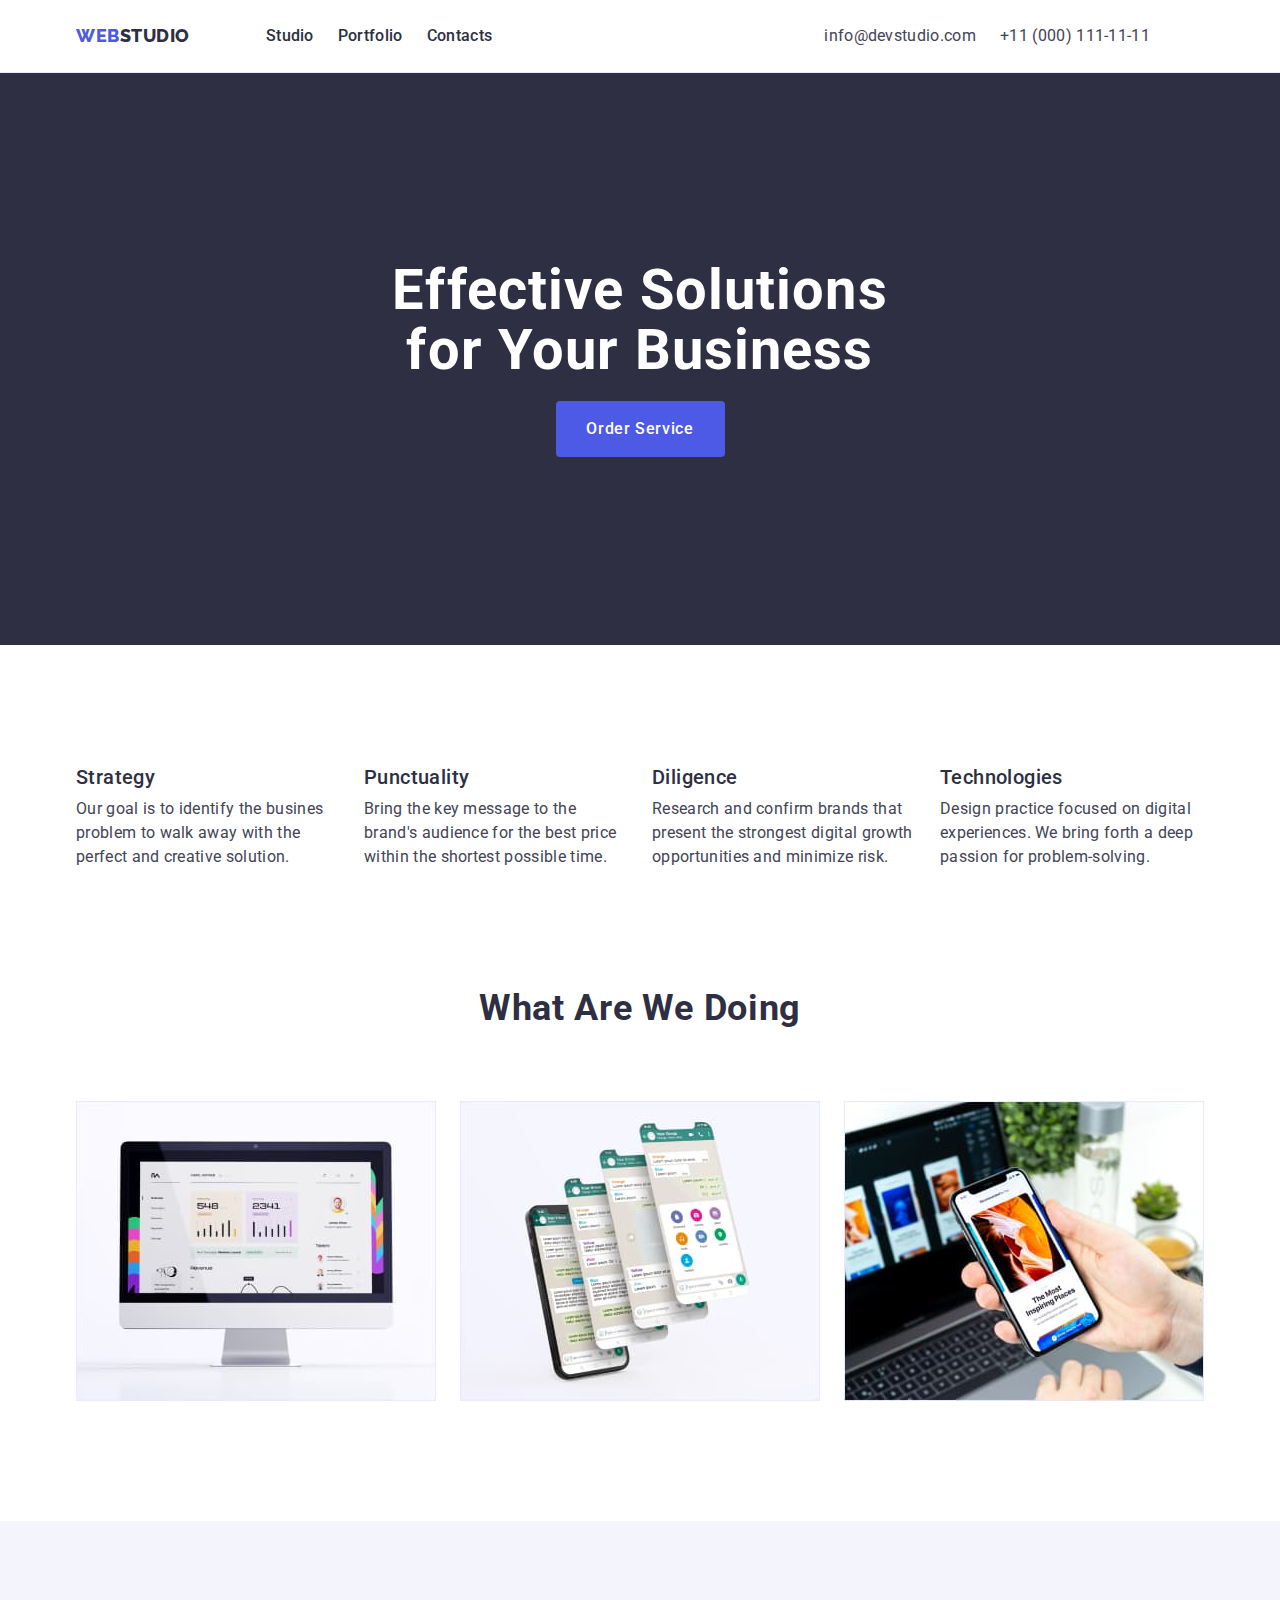
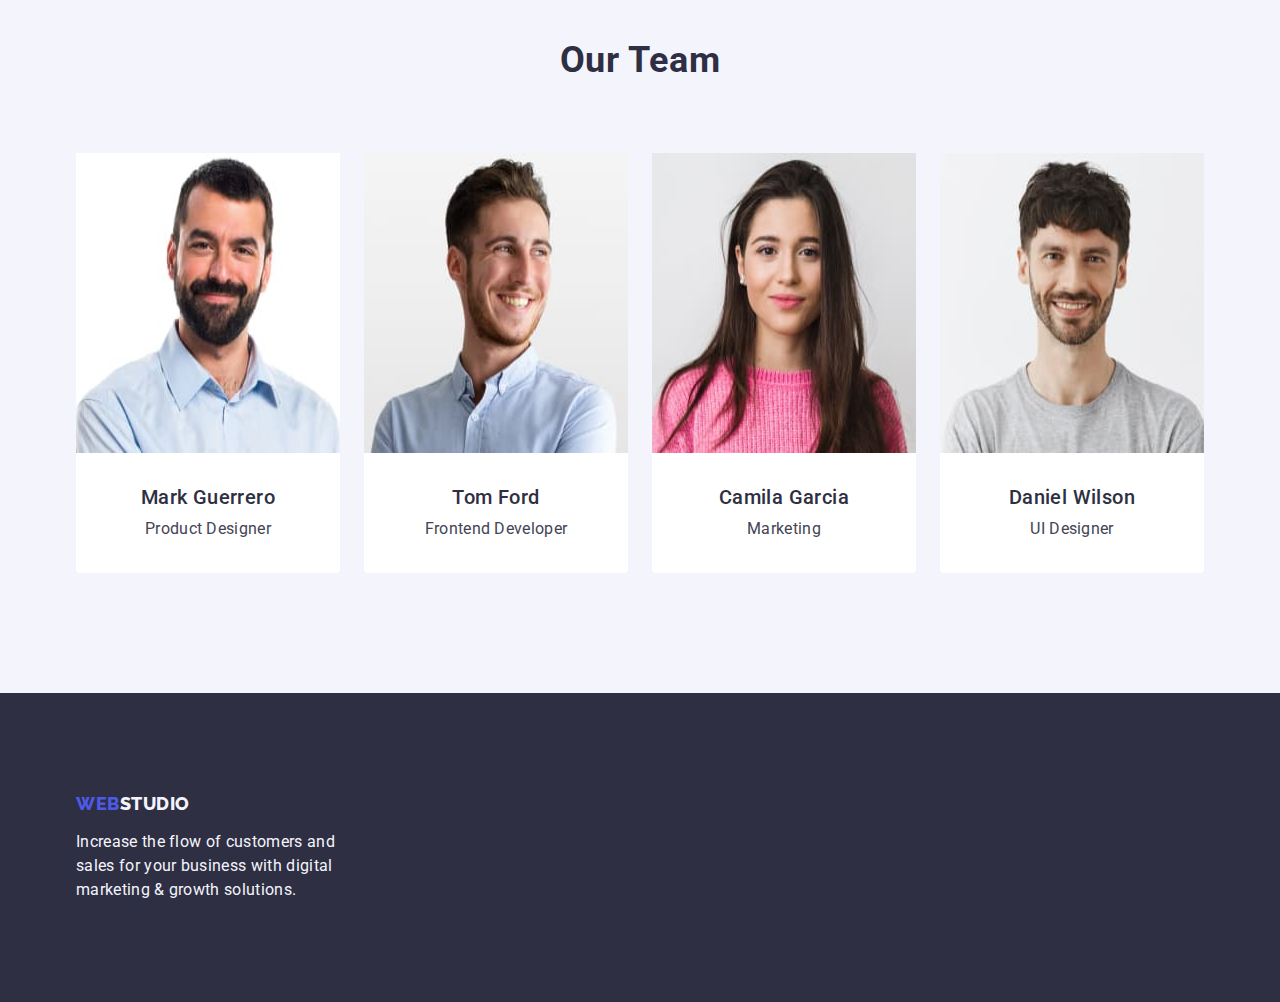
==== index.html @ bc69b03a "fixed homework second time" ====
<!DOCTYPE html>
<html lang="en">
  <head>
    <meta charset="UTF-8" />
    <meta http-equiv="X-UA-Compatible" content="IE=edge" />
    <meta name="viewport" content="width=device-width, initial-scale=1.0" />
    <link rel="preconnect" href="https://fonts.googleapis.com"> 
<link rel="preconnect" href="https://fonts.gstatic.com" crossorigin> 
<link href="https://fonts.googleapis.com/css2?family=Raleway:wght@800&family=Roboto:wght@400;500;700;900&display=swap" rel="stylesheet">

<link rel="stylesheet" href="https://cdnjs.cloudflare.com/ajax/libs/modern-normalize/2.0.0/modern-normalize.min.css" 
integrity="sha512-4xo8blKMVCiXpTaLzQSLSw3KFOVPWhm/TRtuPVc4WG6kUgjH6J03IBuG7JZPkcWMxJ5huwaBpOpnwYElP/m6wg=="
 crossorigin="anonymous" referrerpolicy="no-referrer" />
 <link rel="stylesheet" href="./css/style.css" />
<title>Document</title>
  </head>
  <body>
   
    <header class="header">
      
      <div class="logo-nav-address container">
      <nav class="logo-nav">
        <a class="logo link" href="./index.html">Web<span class="logo-part">Studio</span></a>
       
          <ul class="list menu">
            <li><a class="page-description link" href="./index.html">Studio</a></li>
          <li><a class="page-description link" href="./portfolio.html">Portfolio</a></li>
          <li><a class="page-description link" href="">Contacts</a></li>
         </ul>
       
        </nav>
      <address class="contact">
      <ul class="list">
       <li><a href="mailto:info@devstudio.com" class="address-description link">info@devstudio.com</a></li>
        <li><a href="tel:+110001111111" class="address-description link">+11 (000) 111-11-11</a></li>
      </ul>

    </address>
  </div>
</header>
 

<main>
     
    <section class="hero">
          <div class="container hero-main">
      <h1 class="hero-title">Effective Solutions <br/>for Your Business</h1>
      <button class="hero-button" type="button">Order Service</button>
    </div>
    </section>
 
  
    <section class="goals">
      <div class="container">
     <h2 class="visually-hidden">Goals</h2>
      <ul class="goals-list list">
        <li class="goals-box">
        <h3 class="goals-title">Strategy</h3>
          <p class="goals-paragraph">
            Our goal is to identify the busines 
            problem to walk away with the 
            perfect and creative solution. 
          </p>
        </li>
        <li class="goals-box">
          <h3 class="goals-title">Punctuality</h3>
          <p class="goals-paragraph">
            Bring the key message to the
            brand's audience for the best price
            within the shortest possible time.
          </p>
        </li>
        <li class="goals-box">
          <h3 class="goals-title">Diligence</h3>
          <p class="goals-paragraph">
            Research and confirm brands that
            present the strongest digital growth
            opportunities and minimize risk.
          </p>
        </li>
        <li class="goals-box">
          <h3 class="goals-title">Technologies</h3>
          <p class="goals-paragraph">
           Design practice focused on digital
          experiences. We bring forth a deep 
          passion for problem-solving.
          </p>
        </li>
      </ul>
    </div>
    </section>
 
 
    <section class="what-are-we-doing">
      <div class="container">
      <h2 class="what-are-we-doing-title">What are we doing</h2>
      <ul class="what-are-we-doing-list list">
      <li class="what-are-we-doing-box">
        <img
        src="./images/img-laptop.jpg"
        alt="mac desktop on the white background, screen showing some data analisys"
        width="360"
        height="300"
        
      /></li>
      <li class="what-are-we-doing-box">
      <img
        src="./images/img-mobile.jpg"
        alt="mobile with 4 different screens of the same application"
        width="360"
        height="300"
        
      /></li>
      <li class="what-are-we-doing-box">
      <img
        src="./images/img-lap-mob.jpg"
        alt="hand of the man holding mobile searching for the most inspiring places,
        behind laptop on the desk with screen showing similar page"
        width="360"
        height="300"
       
      /></li>
    </ul>
  </div>
    </section>


    <section class="our-team">
      <div class="container">
      <h2 class="our-team-title">Our Team</h2>
      <ul class="our-team-title-list list">
        <li class="our-team-box">
      <img
        src="./images/person-1.jpg"
        width="264"
        height="300"
        alt="portrait of the men"
      />
<div class="our-team-name-paragraph">
      <h3 class="our-team-name">Mark Guerrero</h3>
      <p class="our-team-paragraph">Product Designer</p>
    </div>
    </li>
    <li class="our-team-box">
      <img
        src="./images/person-2.jpg"
        width="264"
        height="300"
        alt="portrait of a man"
      />
<div class="our-team-name-paragraph">
      <h3 class="our-team-name">Tom Ford</h3>
      <p class="our-team-paragraph">Frontend Developer</p>
    </div>
    </li>
    <li class="our-team-box">
      <img
        src="./images/person-3.jpg"
        width="264"
        height="300"
        alt="portrait of the woman"
      />
      <div class="our-team-name-paragraph">
      <h3 class="our-team-name">Camila Garcia</h3>
      <p class="our-team-paragraph">Marketing</p>
    </div>
    </li>
    <li class="our-team-box">
      <img
        src="./images/person-4.jpg"
        width="264"
        height="300"
        alt="portrait of the men"
      />
      <div class="our-team-name-paragraph">
      <h3 class="our-team-name">Daniel Wilson</h3>
      <p class="our-team-paragraph">UI Designer</p>
    </div>
    </li>
    </ul>
  </div>
</section>

    </main>

    <footer class="footer">
      <div class="container">
        <a href="./index.html" class="logo-part-foot link">WEB<span class="logo-foot" >Studio</span></a>
      <p class="footer-paragraph">Increase the flow of customers and <br/>sales for your business with
        digital <br/> marketing & growth solutions. </p>
      </div>
    </footer>
 
  </body>
</html>
---- css/style.css ----
* { 
    box-sizing: border-box;
    margin: 0;
    padding: 0;
}

body{
    font-family:'Roboto',sans-serif;
    color:#434455;
    background-color:var(--white);  }

:root{
    --purple:#4D5AE5;
    --navy-blue:#2E2F42;
    --grey-paragraphs:#434455;
    --off-white:#F4F4FD;
    --white:#FFF;           }
img{
    display: block;
}

.visually-hidden {
    position: absolute;
    width: 1px;
    height: 1px;
    margin: -1px;
    border: 0;
    padding: 0;
    white-space: nowrap;
    clip-path: inset(100%);
    clip: rect(0 0 0 0);
    overflow: hidden;
  }

.header{
    border-bottom: 1px solid #e7e9fc;       }

.logo{
    font-family: 'Raleway', sans-serif;
    color:#4D5AE5;
    font-size:18px;
    line-height: 1.17;
    font-weight: 800;
    letter-spacing: 0.03em;
    text-transform: uppercase;}

.container{
    width: 1158px;
    margin:0 auto;
padding:0 15px;}
    
.visually-hidden{
    display: none;}

.logo-nav-address{
    display:flex;
    padding: 0 15px;
    gap:332px }

.logo-nav{
    display:flex;
   align-items: center;}


.logo{
    margin-right: 76px}

.menu{
    padding:24px 0; 
    display: flex;
    gap: 40px;}


.logo-part{
color:#2E2F42;}


.link{
text-decoration:none;}

.pages{
    list-style: none;
    text-decoration:none;}


.page-description{
    color:#2E2F42;
    font-size: 16px;
    line-height: 1.5;
    font-weight: 500;
    letter-spacing: 0.02em;
    text-decoration: none;
    padding: 24px 0;}


.page-description:hover,
.page-description:focus{
    color:#404bbf;}

.list{
    list-style: none;
    font-style:normal;
 display: flex;
 gap: 24px;}


.address-description{
    color:#434455;
    font-size: 16px;
    line-height: 1.5;
    letter-spacing: 0.32px;
    text-decoration: none;}


.address-description:hover,
.address-description:focus{
    color:#404bbf; }

.contact{
    font-style: normal;
    display: flex; 
 align-items: center;  }

.hero{
    background-color: #2e2f42;
    padding: 188px 0; }
.hero-main{
    display: flex;
    flex-direction: column;
    justify-content: center;
    align-items: center;
    gap: 20px;  
}

.hero-title{
color:#FFF;
text-align: center;
font-size: 56px;
font-weight: 700;
line-height: 1.07;
letter-spacing: 1.12px;

width:496px;
text-align: center;}

.hero-button{
font-family:'Roboto', sans-serif; 
background-color:#4D5AE5;
color:#FFF;
font-size: 16px;
font-weight: 500;
line-height: 1.5;
letter-spacing: 0.64px;
cursor:pointer; 
display: block;
min-width: 169px;
height: 56px;
border: none;
border-radius: 4px; }

.hero-button:hover,
.hero-button:focus{
  color: #FFFFFF;
  background-color: #404BBF;    }

h2{
    color:#2E2F42;}

.goals{
    padding: 120px 0;}

   
.goals-box{
    list-style: none;
    width: calc((100% - 72px) / 4);   }
  




.goals-title{
    color: var(--navy-blue);
    font-size: 20px;
    font-weight: 500;
    line-height: 1.2;
    letter-spacing: 0.4px;
    margin-bottom: 8px;}

.goals-paragraph{
    color:var(--grey-paragraphs);
    font-size: 16px;
    line-height:1.5;
    letter-spacing: 0.02em;}

.what-are-we-doing{
    padding-bottom: 120px;  }

.what-are-we-doing-list{
list-style-type: none;
display: flex;
gap: 24px; 
}


.what-are-we-doing-title{
    color: var(--navy-blue);
    font-size: 36px;
    font-weight: 700;
    line-height: 1.11;
    letter-spacing: 0.02em;
    text-align: center;
    text-transform: capitalize;
    margin-bottom:72px; }

.what-are-we-doing-box{
    flex-basis: calc((100% - 3 * 16px) / 3);  
   }

.our-team{
    background-color: #F4F4FD;
    padding: 120px 0;   }


.our-team-title{
        color:var(--navy-blue);
        font-size: 36px;
        font-weight: 700;
        line-height: 1.11;
        letter-spacing: 0.72px;
        text-align: center;
        text-transform: capitalize;
      
       margin-bottom: 72px;}

.our-team-title-list{
    list-style: none;
    display: flex;
    }


.our-team-box{
    width: calc((100% - 72px) / 4); 
    background-color: #FFFFFF ;
 
    border-radius: 0px 0px 4px 4px; }

.our-team-name-paragraph{
    padding: 32px 0px; }

.our-team-name{
    color: var(--navy-blue);
    font-size: 20px;
    font-weight: 500;
    line-height: 1.2;
    letter-spacing: 0.4px;
    text-align: center;
    margin-bottom: 8px; }



.our-team-paragraph{
    color: var(--grey-paragraphs);
    font-size: 16px;
    line-height: 1.5;
    letter-spacing: 0.32px;
text-align: center;
}


.footer{
    background-color: #2e2f42;
    padding: 100px 0;}


.logo-part-foot{
    color: var(--purple);
    font-family: 'Raleway', sans-serif;
    font-size: 18px;
    font-weight: 800;
    line-height: 1.17;
    letter-spacing: 0.54px;
    text-transform: uppercase;
    text-decoration: none;
display: inline-block;
margin-bottom: 16px;}




.logo-foot{
    color:var(--off-white);}


.footer-paragraph{
    color: var(--off-white);
    font-size: 16px;
    line-height: 1.5;
    letter-spacing: 0.32px;
 
    max-width: 264px;}


/*/PORTFOLIO/*/

.main-section{
    padding: 96px 0 120px 0;    }


.filter-list{
    list-style: none;
    display: flex;
    justify-content: center;
gap:24px;
margin-bottom: 72px; }

.filter{
    color:#4D5AE5;
    font-size: 16px;
    font-weight: 500;
    line-height: 1.5;
    letter-spacing: 0.04em;
    background-color: #F4F4FD;
    font-family: "Roboto", sans-serif;
    cursor:pointer;
    padding: 12px 24px;
    border: 1px solid #e7e9fc;
    border-radius: 4px;}


.filter:hover,
.filter:focus{
    color:#FFFFFF;
    background-color: #404bbf;
    border: 1px solid transparent;}


.projects{
    list-style: none;
    display: flex;
flex-wrap: wrap;
column-gap: 24px; 
row-gap: 48px; 
width: calc((100% - 48px) / 3); }



.project-title-paragraph{
    padding: 32px 16px;
    border: 1px solid #e7e9fc;
    border-top: none;
}

.project-title{
    color: #2e2f42;
    font-size: 20px;
    font-weight: 500;
    line-height: 1.2;
    letter-spacing:0.02em;
    margin-bottom: 8px;}


.project-paragraph{
    color: #434455;
    font-size: 16px;
    line-height: 1.5;
    letter-spacing: 0.02em;
  }
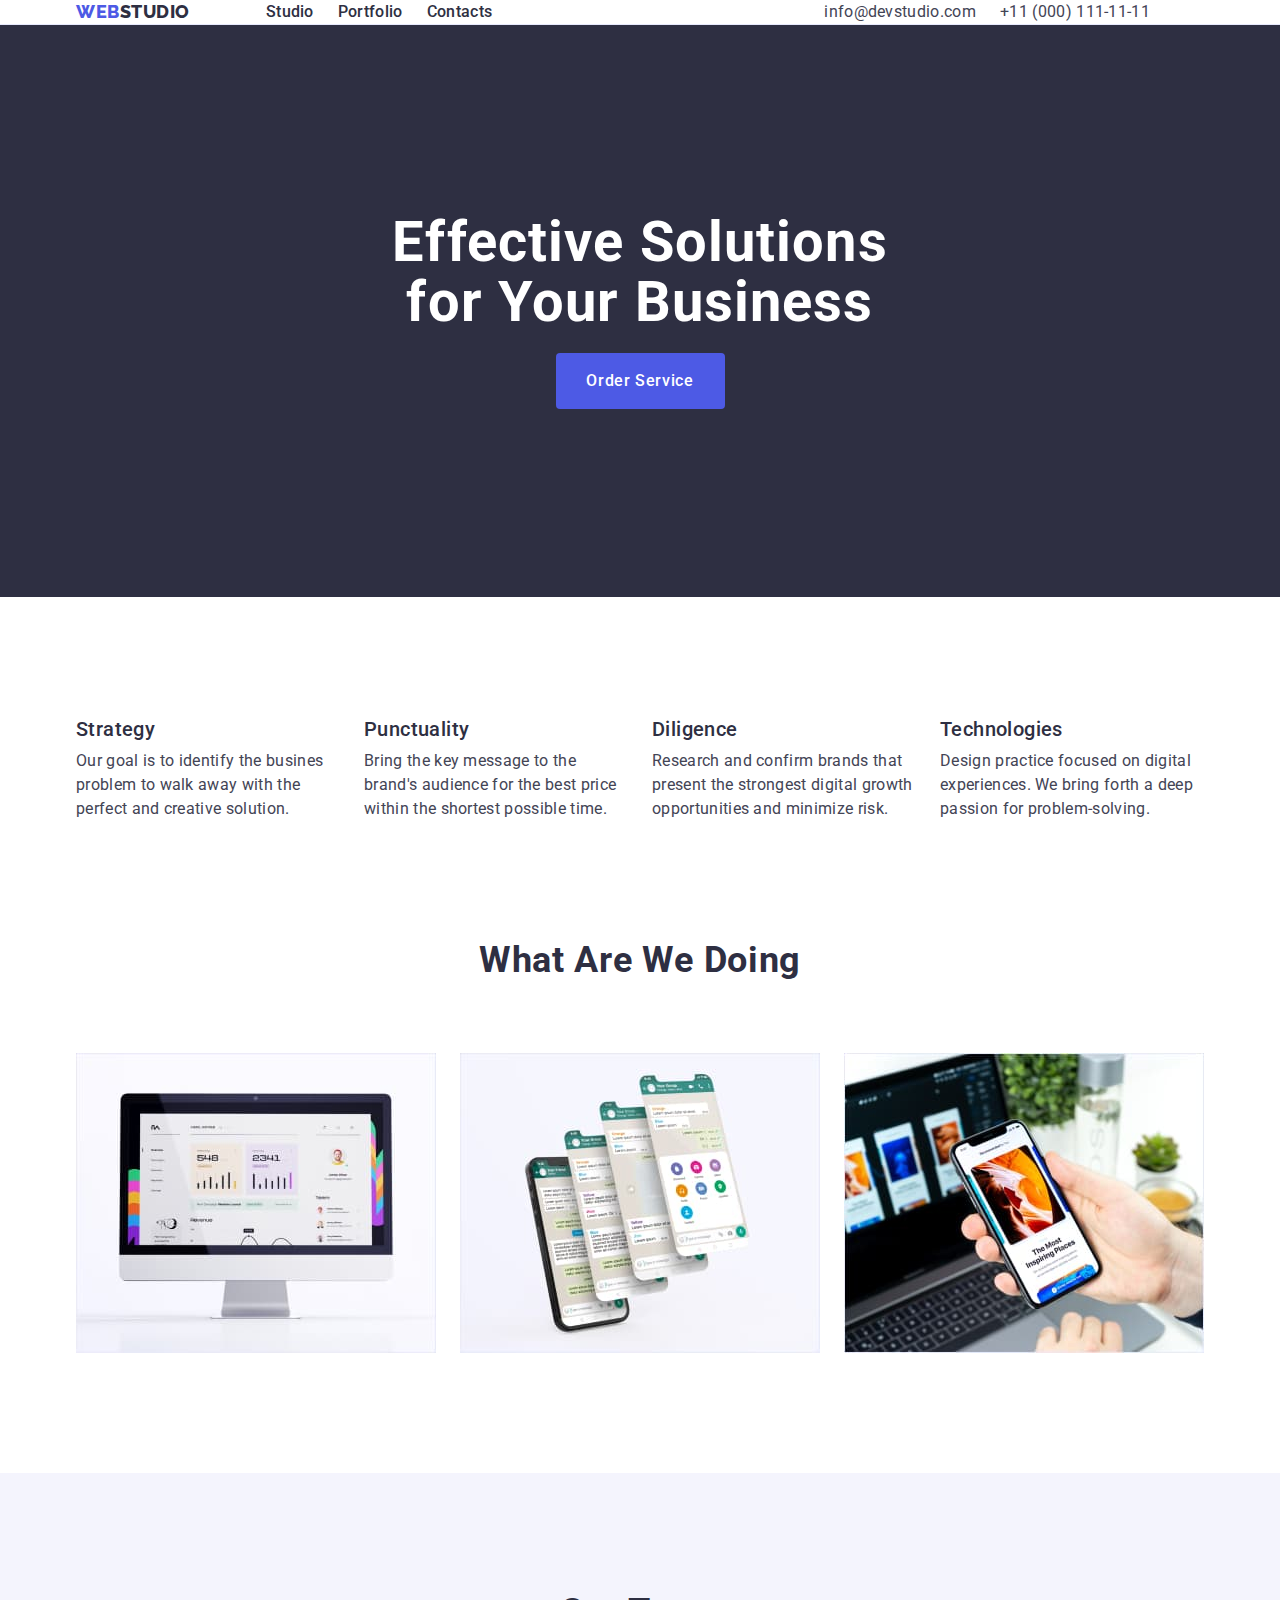
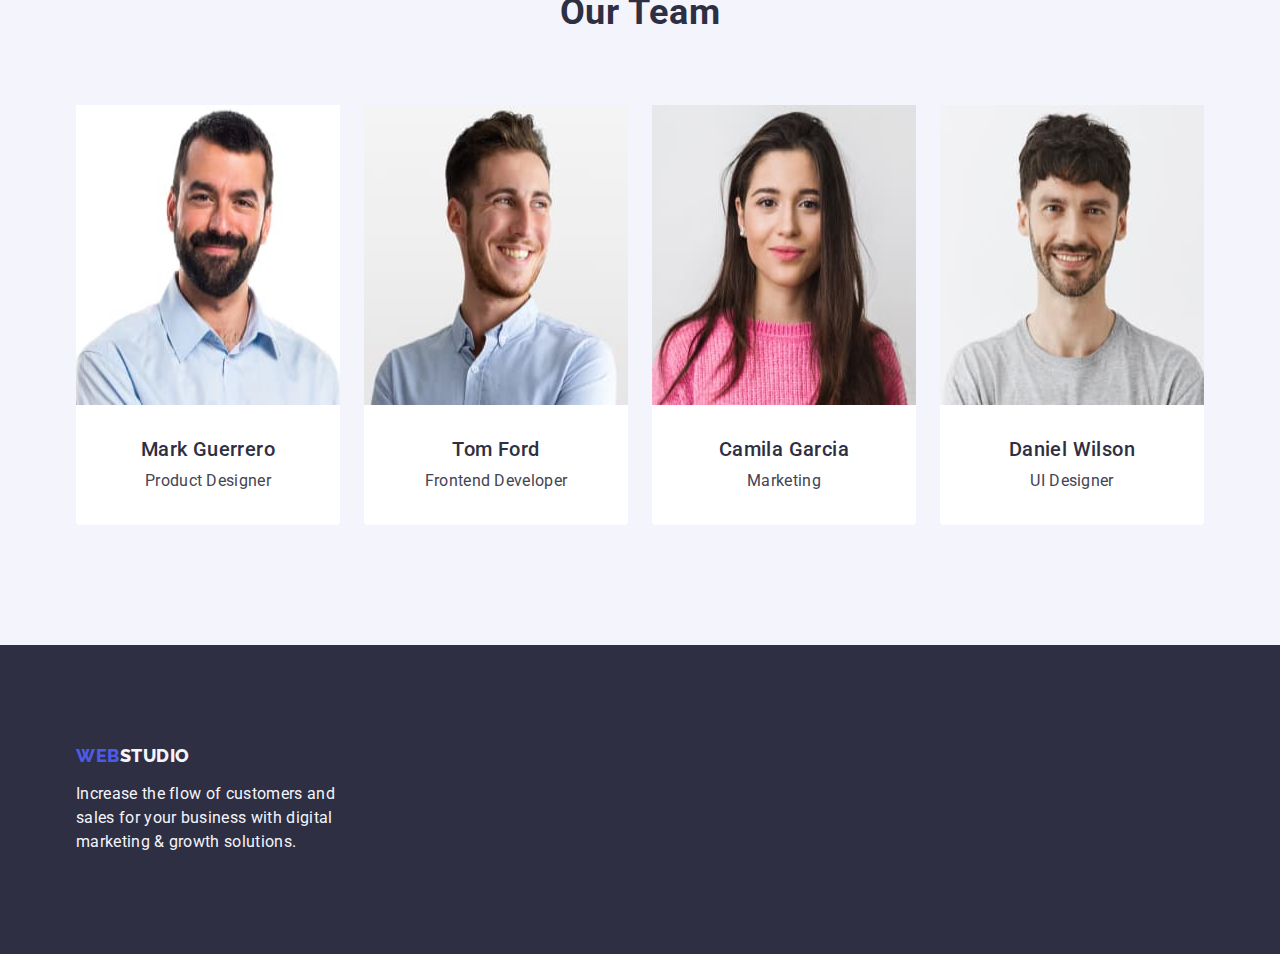
==== commit 1878c414: "header-menu" ====
--- a/index.html
+++ b/index.html
@@ -21,13 +21,13 @@
       <div class="logo-nav-address container">
       <nav class="logo-nav">
         <a class="logo link" href="./index.html">Web<span class="logo-part">Studio</span></a>
-       
-          <ul class="list menu">
+
+          <ul class="header-menu list">
             <li><a class="page-description link" href="./index.html">Studio</a></li>
           <li><a class="page-description link" href="./portfolio.html">Portfolio</a></li>
           <li><a class="page-description link" href="">Contacts</a></li>
          </ul>
-       
+    
         </nav>
       <address class="contact">
       <ul class="list">
--- a/css/style.css
+++ b/css/style.css
@@ -55,7 +55,7 @@
 .logo-nav-address{
     display:flex;
     padding: 0 15px;
-    gap:332px }
+    gap:332px; }
 
 .logo-nav{
     display:flex;
@@ -63,12 +63,13 @@
 
 
 .logo{
-    margin-right: 76px}
-
-.menu{
-    padding:24px 0; 
+    margin-right: 76px;}
+
+.header-menu{
+   /*/ padding:24px 0; /*/
+   gap:40px;
     display: flex;
-    gap: 40px;}
+  }
 
 
 .logo-part{
@@ -124,6 +125,7 @@
 .hero{
     background-color: #2e2f42;
     padding: 188px 0; }
+
 .hero-main{
     display: flex;
     flex-direction: column;
@@ -140,7 +142,7 @@
 line-height: 1.07;
 letter-spacing: 1.12px;
 
-width:496px;
+max-width:496px;
 text-align: center;}
 
 .hero-button{
@@ -334,15 +336,16 @@
     border: 1px solid transparent;}
 
 
-.projects{
-    list-style: none;
-    display: flex;
+.project {
+list-style: none;
+display: flex;
 flex-wrap: wrap;
 column-gap: 24px; 
 row-gap: 48px; 
-width: calc((100% - 48px) / 3); }
-
-
+ }
+
+.project-box{
+    width: calc((100% - 48px) / 3); }
 
 .project-title-paragraph{
     padding: 32px 16px;
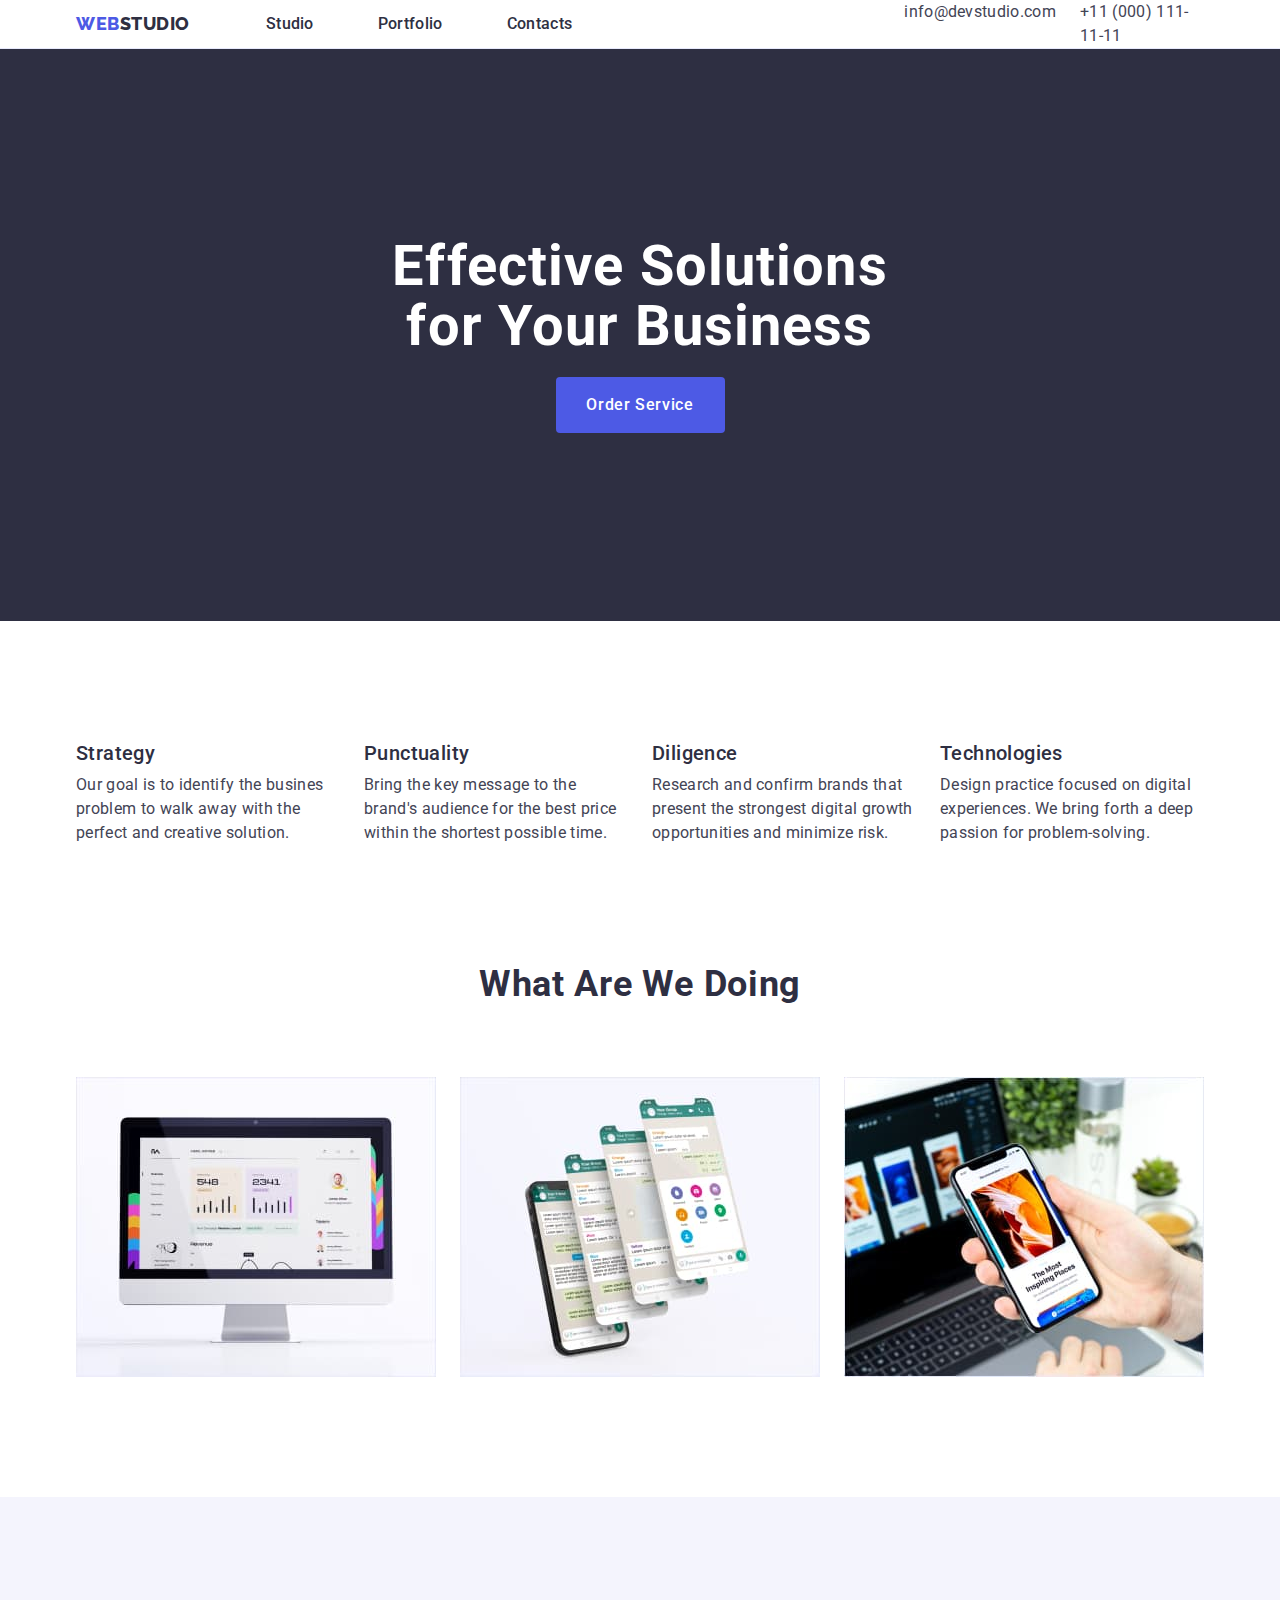
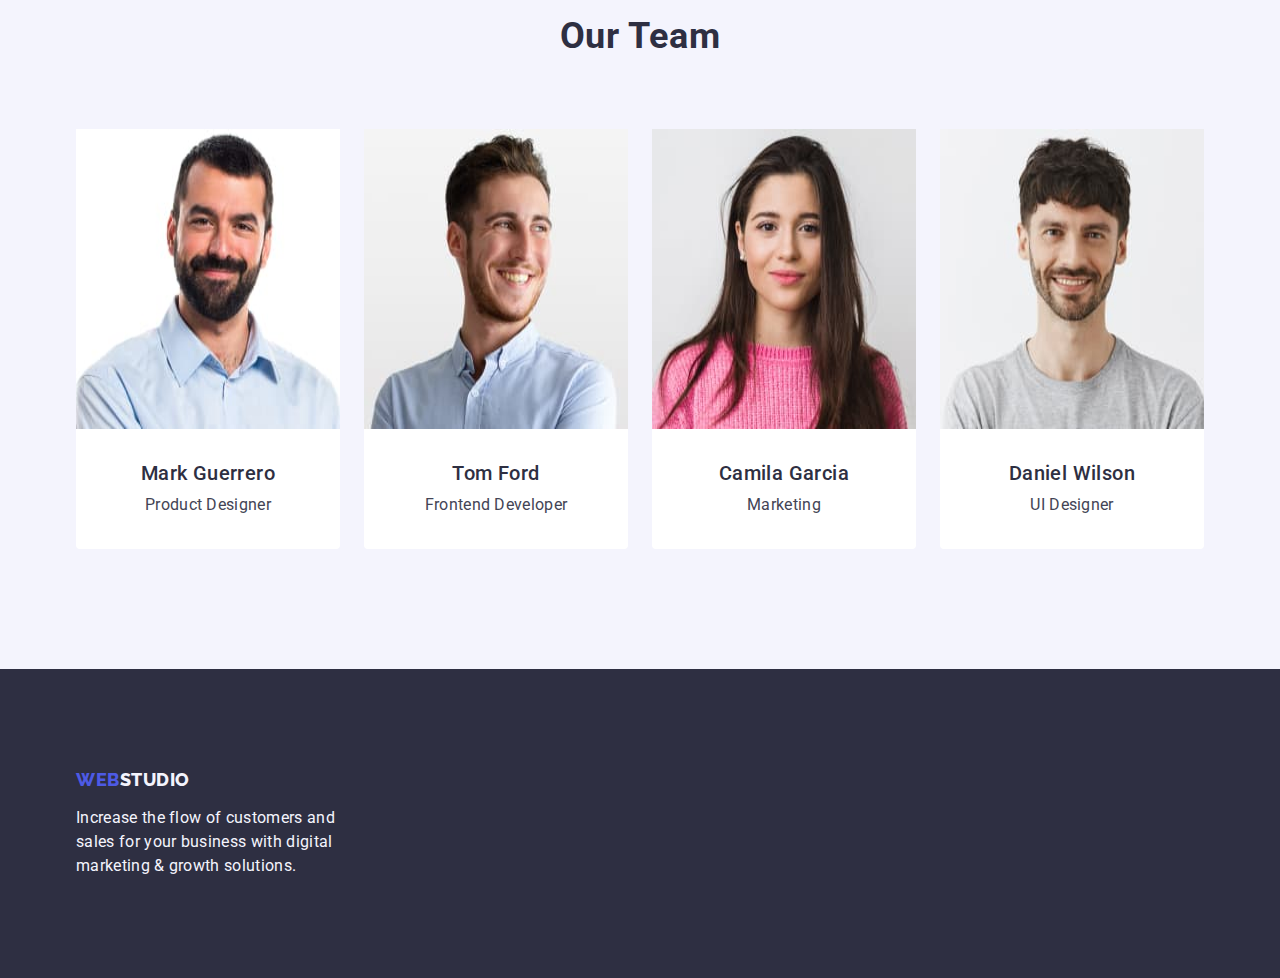
==== commit 65dd328a: "add header-menu" ====
--- a/index.html
+++ b/index.html
@@ -22,9 +22,9 @@
       <nav class="logo-nav">
         <a class="logo link" href="./index.html">Web<span class="logo-part">Studio</span></a>
 
-          <ul class="header-menu list">
-            <li><a class="page-description link" href="./index.html">Studio</a></li>
-          <li><a class="page-description link" href="./portfolio.html">Portfolio</a></li>
+          <ul class="menu list">
+            <li class="header-menu"><a class="page-description link" href="./index.html">Studio</a></li>
+          <li class="header-menu"><a class="page-description link" href="./portfolio.html">Portfolio</a></li>
           <li><a class="page-description link" href="">Contacts</a></li>
          </ul>
     
--- a/css/style.css
+++ b/css/style.css
@@ -65,12 +65,14 @@
 .logo{
     margin-right: 76px;}
 
-.header-menu{
+.menu{
    /*/ padding:24px 0; /*/
    gap:40px;
     display: flex;
   }
-
+.header-menu{
+    margin-right:40px;
+}
 
 .logo-part{
 color:#2E2F42;}
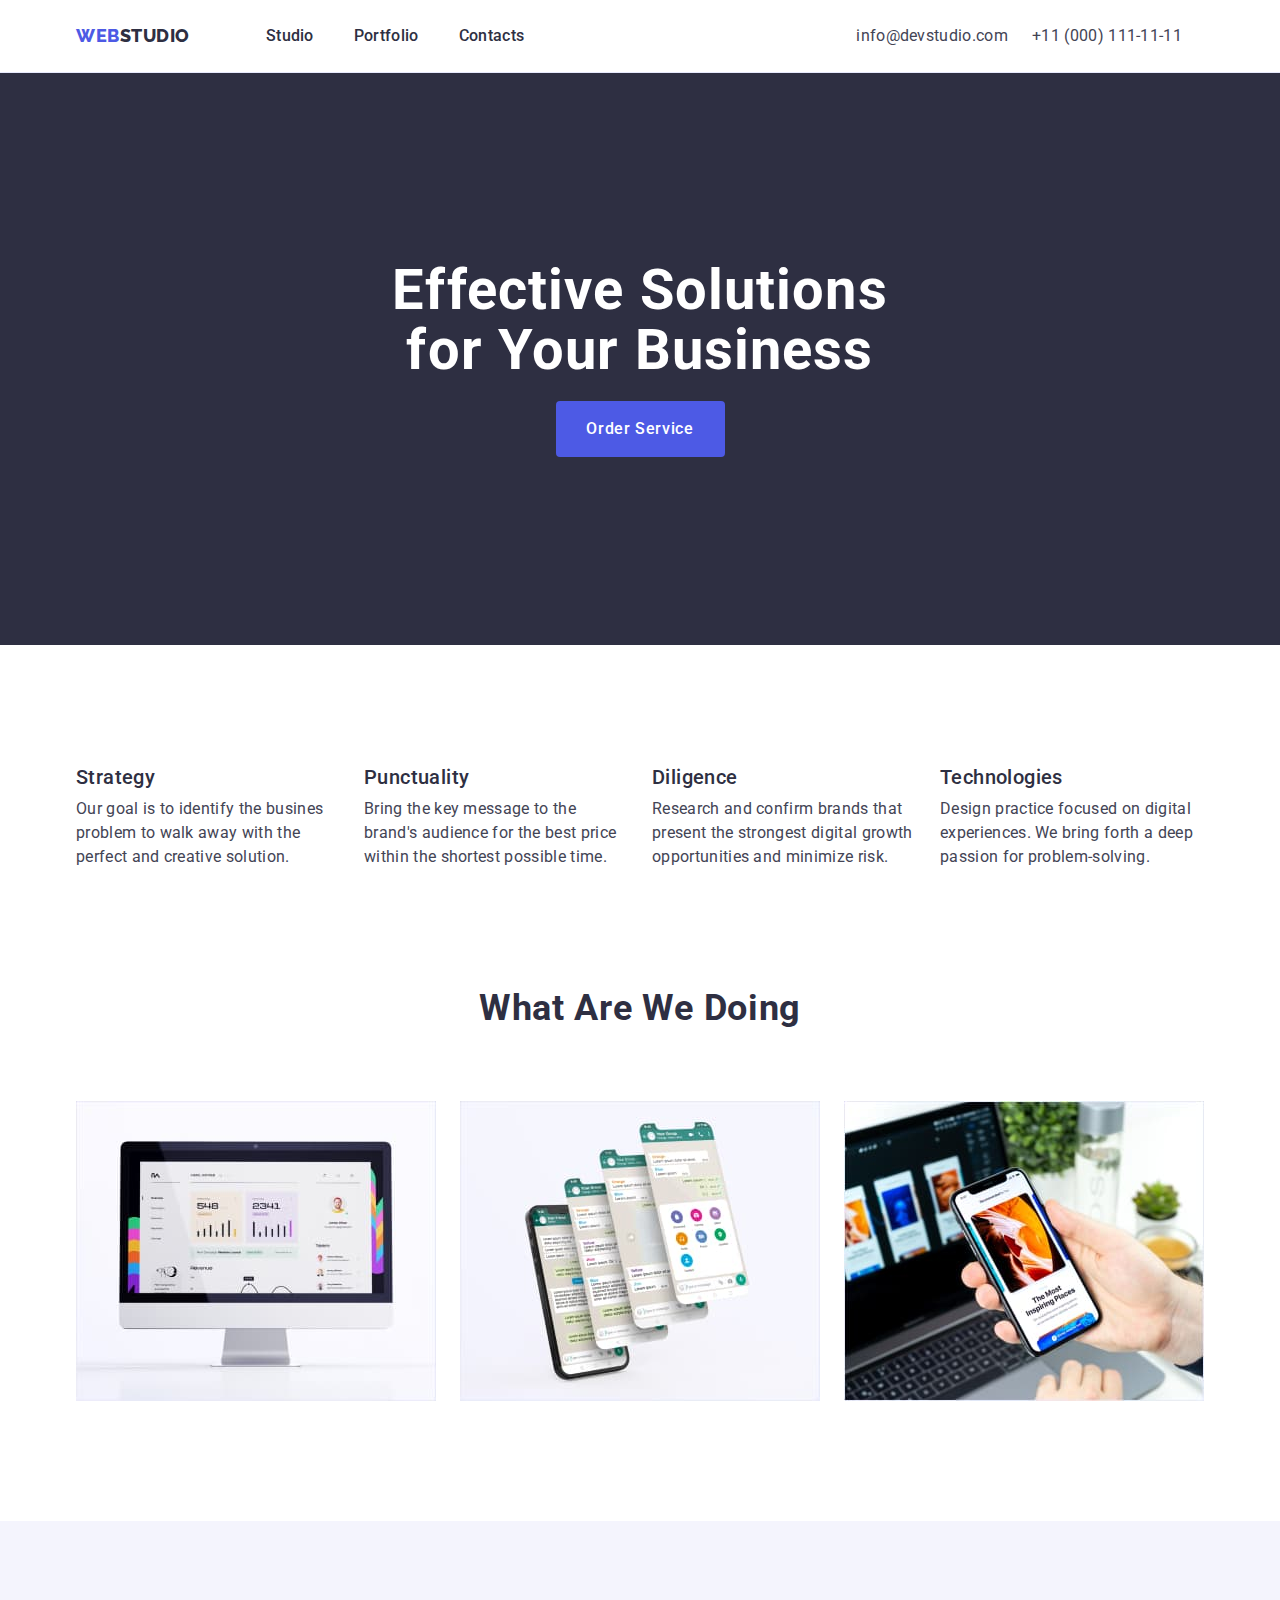
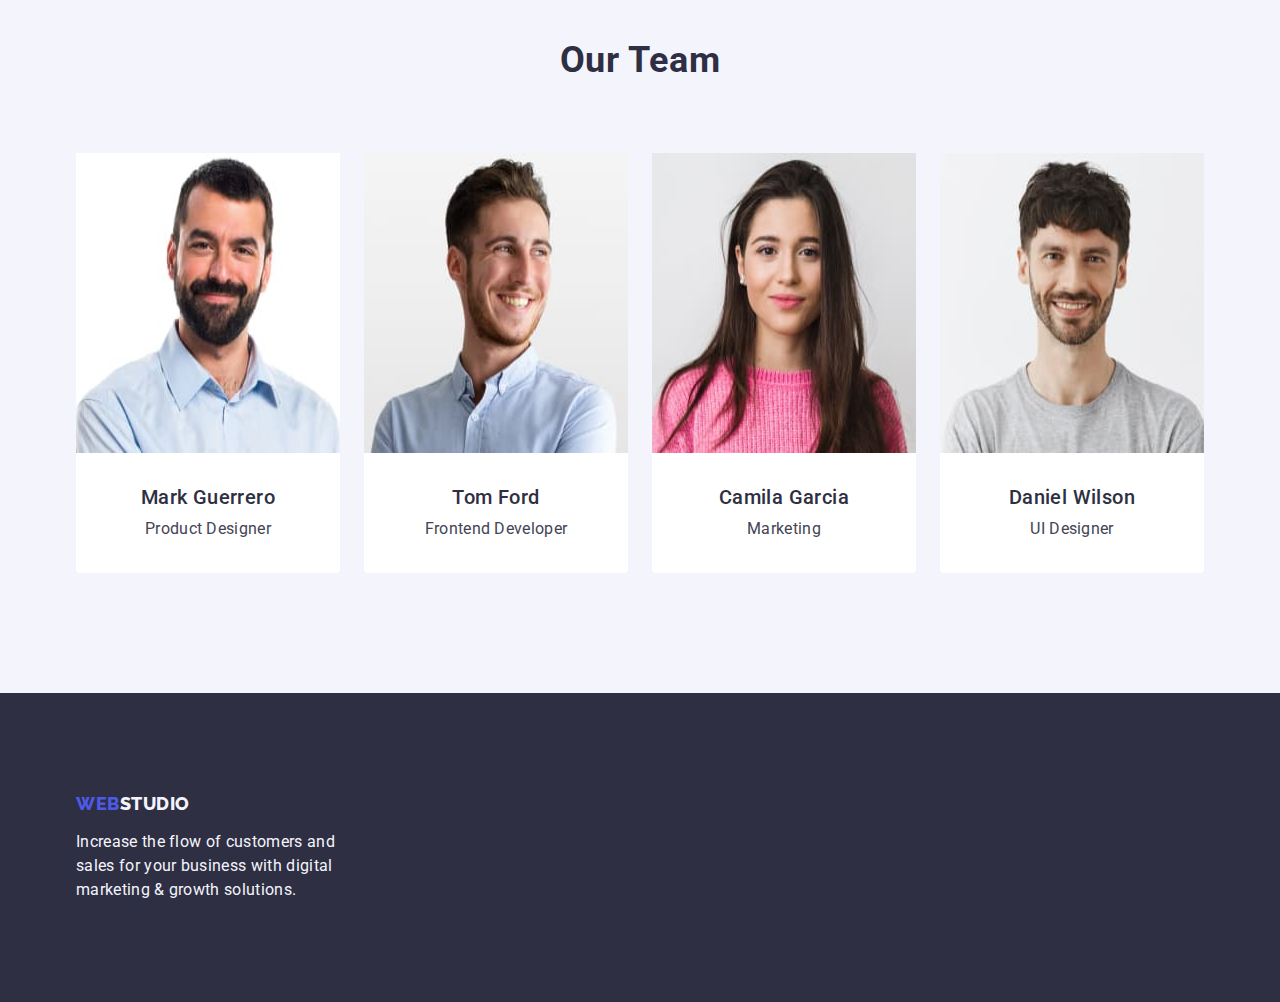
==== commit 347d5653: "menu-list" ====
--- a/index.html
+++ b/index.html
@@ -22,9 +22,9 @@
       <nav class="logo-nav">
         <a class="logo link" href="./index.html">Web<span class="logo-part">Studio</span></a>
 
-          <ul class="menu list">
-            <li class="header-menu"><a class="page-description link" href="./index.html">Studio</a></li>
-          <li class="header-menu"><a class="page-description link" href="./portfolio.html">Portfolio</a></li>
+          <ul class="menu">
+            <li><a class="page-description link" href="./index.html">Studio</a></li>
+          <li><a class="page-description link" href="./portfolio.html">Portfolio</a></li>
           <li><a class="page-description link" href="">Contacts</a></li>
          </ul>
     
--- a/css/style.css
+++ b/css/style.css
@@ -66,13 +66,14 @@
     margin-right: 76px;}
 
 .menu{
-   /*/ padding:24px 0; /*/
-   gap:40px;
-    display: flex;
+padding:24px 0;
+gap:40px;
+display: flex;
+list-style: none;
+font-style:normal;
+
   }
-.header-menu{
-    margin-right:40px;
-}
+
 
 .logo-part{
 color:#2E2F42;}
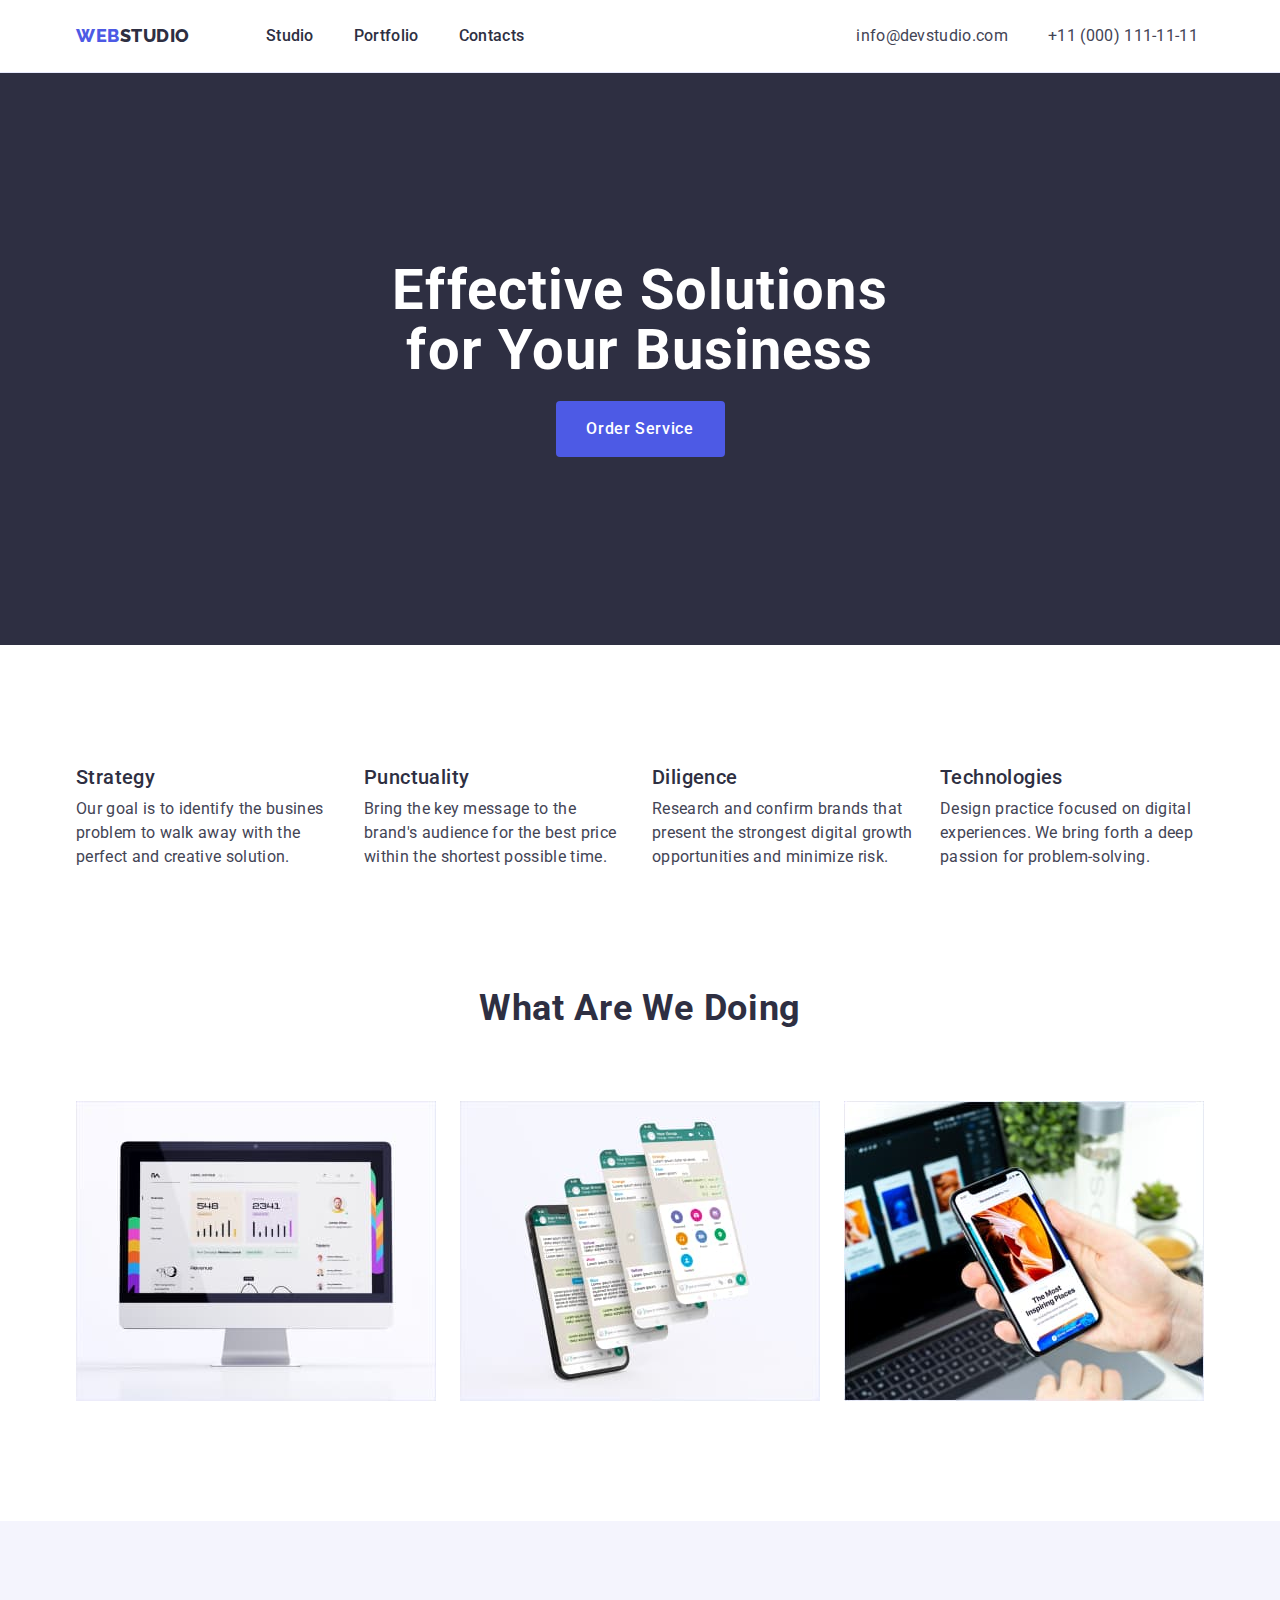
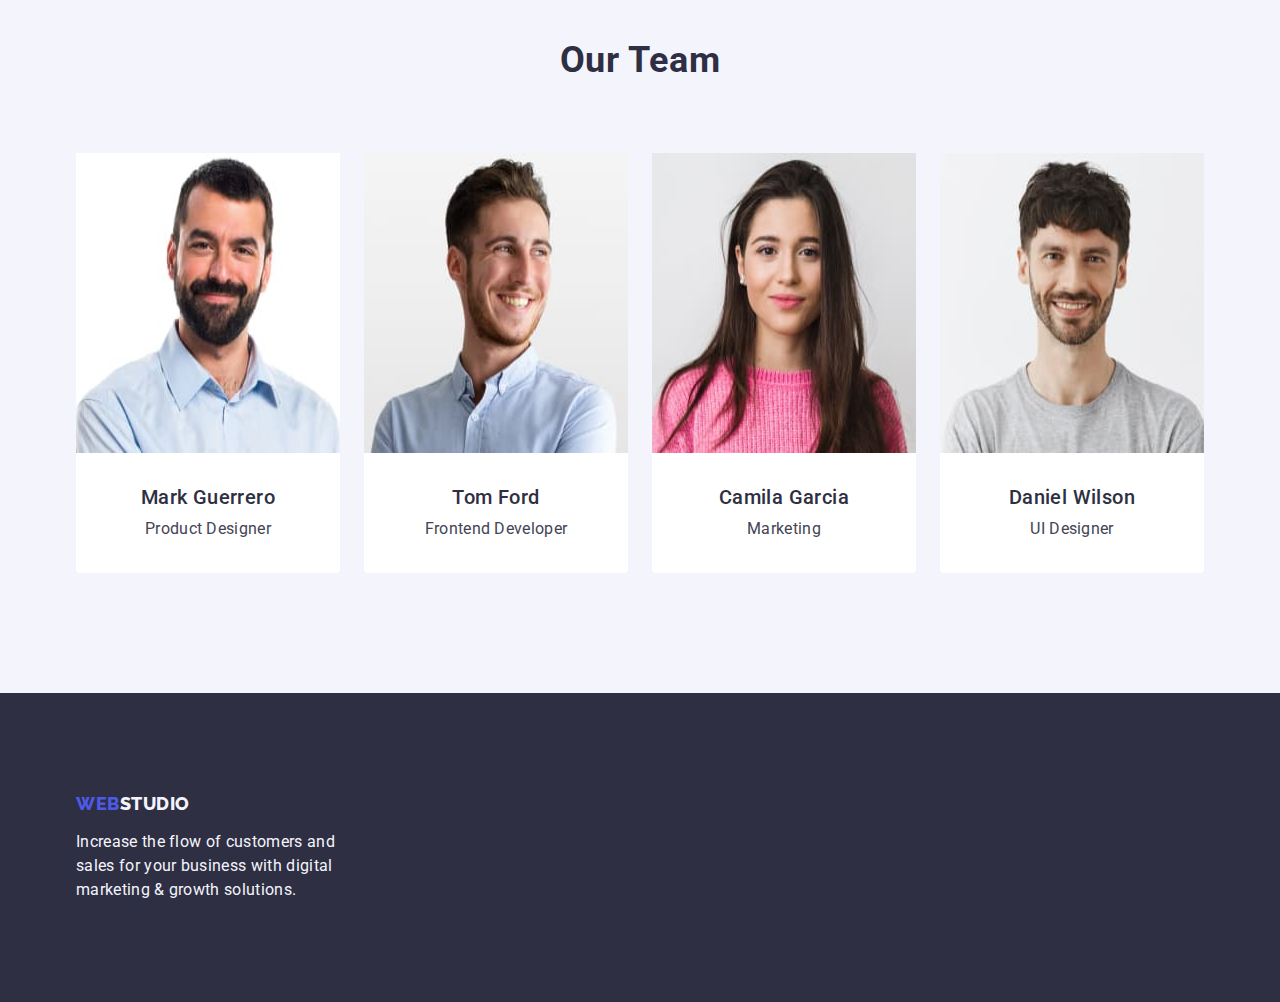
==== commit 6622d3f0: "lists" ====
--- a/index.html
+++ b/index.html
@@ -53,7 +53,7 @@
     <section class="goals">
       <div class="container">
      <h2 class="visually-hidden">Goals</h2>
-      <ul class="goals-list list">
+      <ul class="goals-list lists">
         <li class="goals-box">
         <h3 class="goals-title">Strategy</h3>
           <p class="goals-paragraph">
@@ -128,7 +128,7 @@
     <section class="our-team">
       <div class="container">
       <h2 class="our-team-title">Our Team</h2>
-      <ul class="our-team-title-list list">
+      <ul class="our-team-title-list lists">
         <li class="our-team-box">
       <img
         src="./images/person-1.jpg"
--- a/css/style.css
+++ b/css/style.css
@@ -105,9 +105,15 @@
     list-style: none;
     font-style:normal;
  display: flex;
- gap: 24px;}
-
-
+ gap:40px;}
+
+.lists{
+    list-style: none;
+    font-style:normal;
+ display: flex;
+ gap: 24px;
+
+}
 .address-description{
     color:#434455;
     font-size: 16px;
